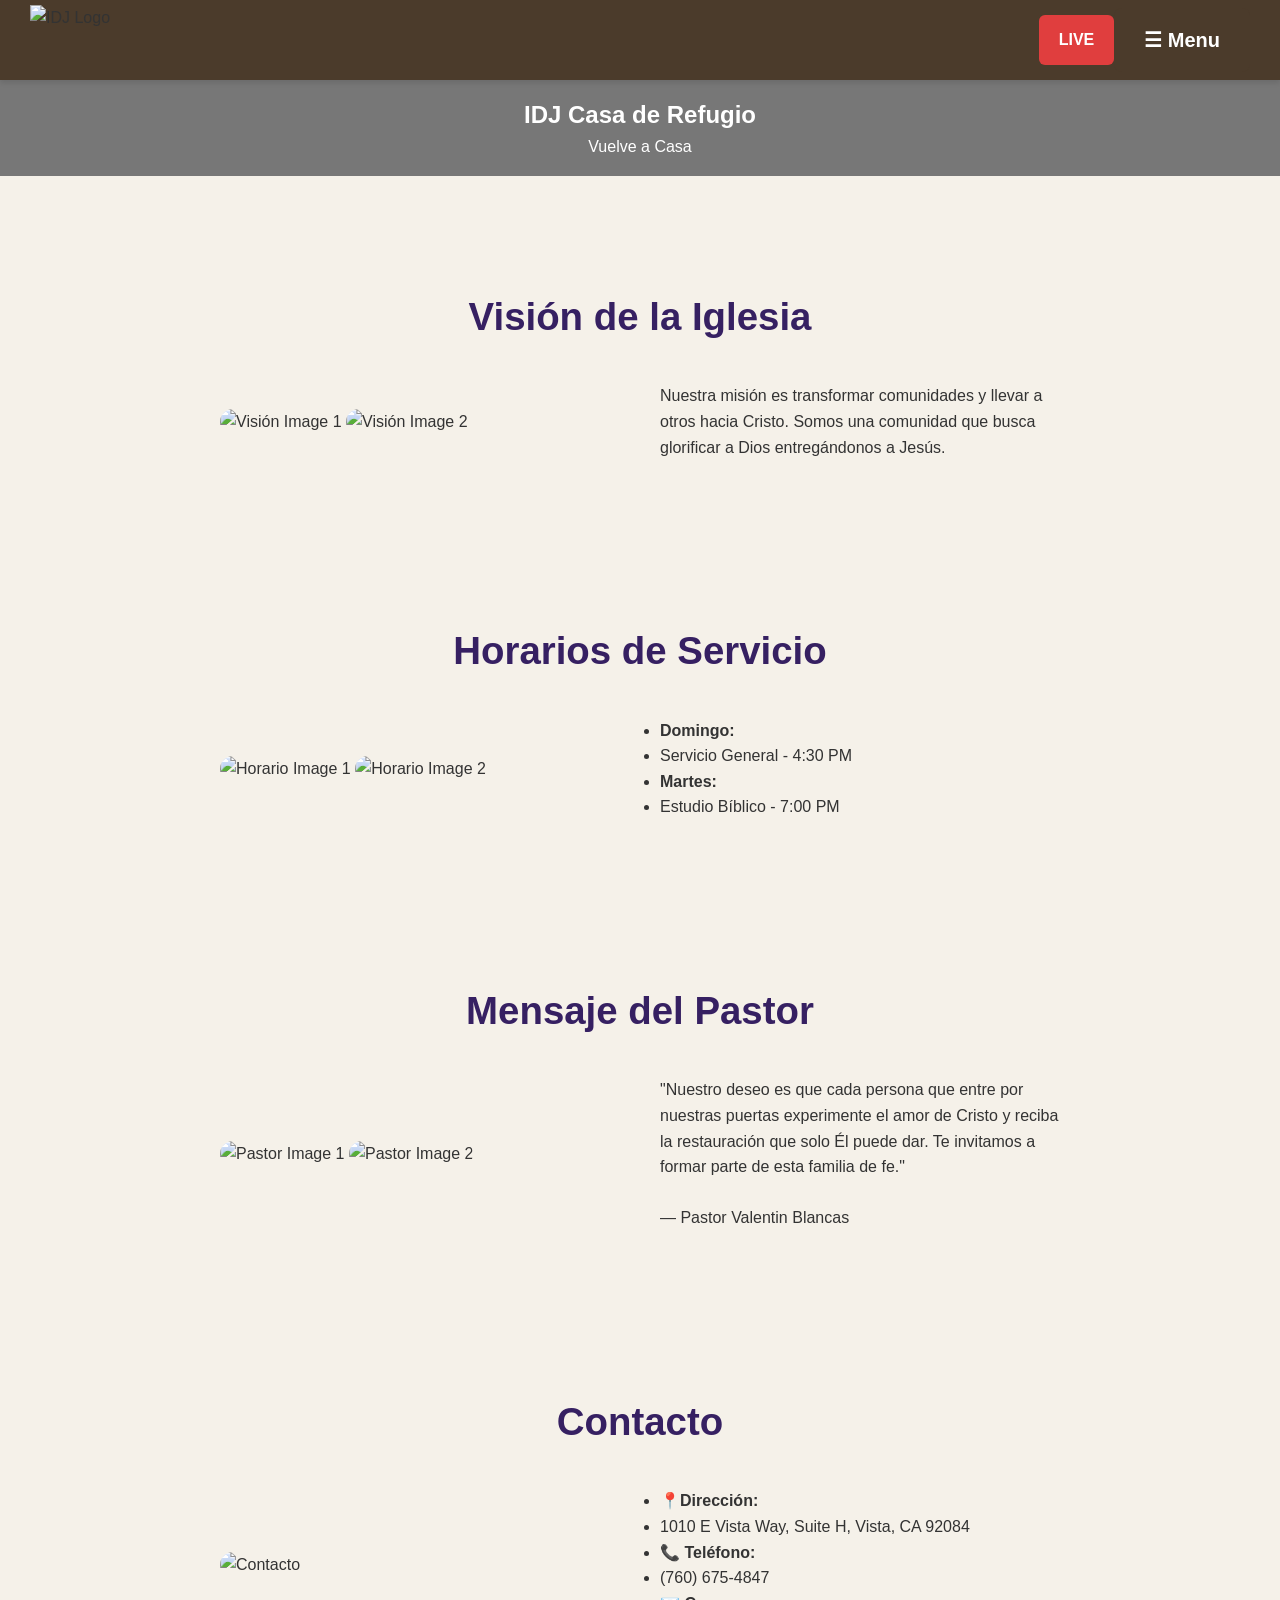
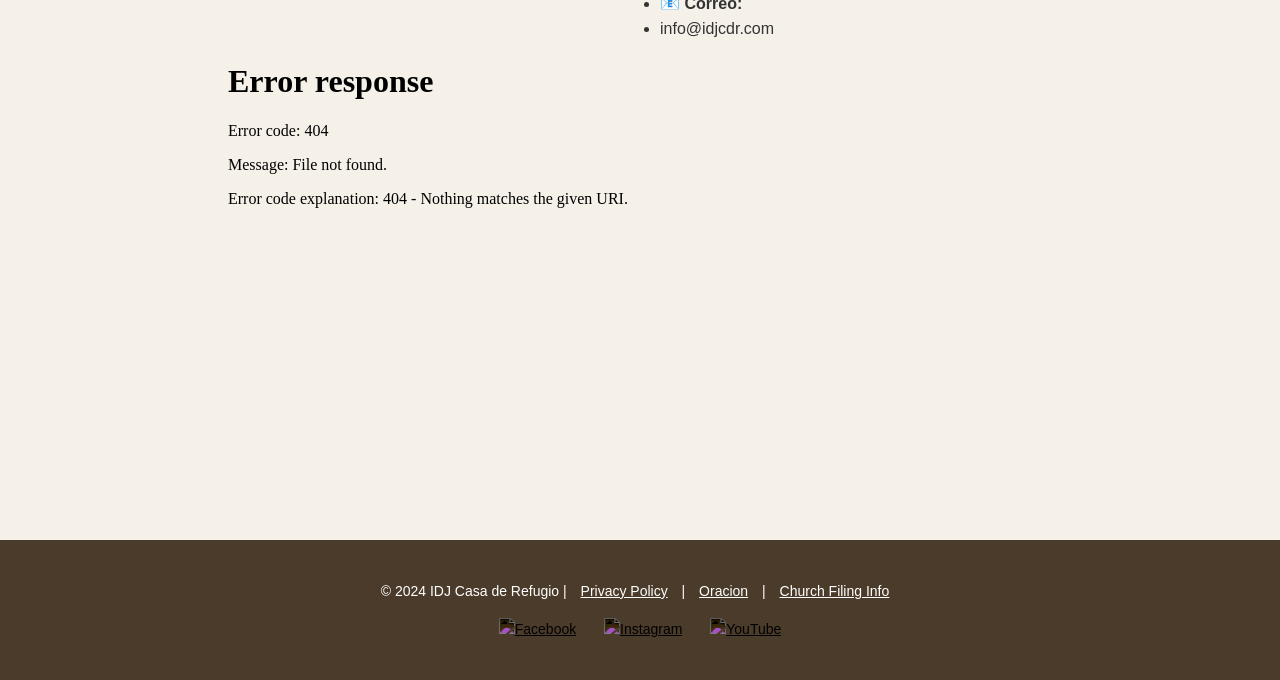
==== index.html @ 4ed1f0a4 "Add files via upload" ====
<!DOCTYPE html>
<html lang="es">
<head>
  <meta charset="UTF-8" />
  <meta name="viewport" content="width=device-width, initial-scale=1" />
  <title>Galería – IDJ Casa de Refugio</title>
  <link rel="stylesheet" href="style.css">
  <link href="https://cdn.jsdelivr.net/npm/aos@2.3.4/dist/aos.css" rel="stylesheet" />
</head>

<script src="https://cdn.jsdelivr.net/npm/aos@2.3.4/dist/aos.js"></script>
<script>
  AOS.init({
    duration: 900,
    easing: 'ease-in-out',
    once: true,
    mirror: false
  });
</script>

<body>

<div id="header"></div>


<main>
  <section data-aos="fade-up" data-aos-delay="100">
    <h2 id="vision-title">Visión de la Iglesia</h2>
    <div class="split">
      <div class="image-column">
        <img src="https://i.postimg.cc/1XV1PPK2/IMG-2987.jpg" alt="Visión Image 1" />
        <img src="https://i.postimg.cc/d1thD9jK/IMG-3439.jpg" alt="Visión Image 2" />
      </div>
      <div class="text-column">
        <p id="vision-text">Nuestra misión es transformar comunidades y llevar a otros hacia Cristo. Somos una comunidad que busca glorificar a Dios entregándonos a Jesús.</p>
      </div>
    </div>
  </section>

  <section data-aos="fade-up" data-aos-delay="200" class="reverse">
    <h2 id="schedule-title">Horarios de Servicio</h2>
    <div class="split">
      <div class="image-column">
        <img src="https://i.postimg.cc/CKvcRcpG/IMG-2541.jpg" alt="Horario Image 1" />
        <img src="https://i.postimg.cc/LsSYFSq5/IMG-3734.jpg" alt="Horario Image 2" />
      </div>
      <div class="text-column">
        <ul id="schedule-list">
          <li><strong>Domingo:</strong></li>
          <li>Servicio General - 4:30 PM</li>
          <li><strong>Martes:</strong></li> 
          <li>Estudio Bíblico - 7:00 PM</li>
        </ul>
      </div>
    </div>
  </section>

  <section data-aos="fade-up" data-aos-delay="300">
    <h2 id="pastor-message-title">Mensaje del Pastor</h2>
    <div class="split">
      <div class="image-column">
        <img src="https://i.postimg.cc/hPJ79pWD/IMG-3863.jpg" alt="Pastor Image 1" />
        <img src="https://i.postimg.cc/FKxf96cZ/IMG-3716.jpg" alt="Pastor Image 2" />
      </div>
      <div class="text-column">
        <p id="pastor-message-text">"Nuestro deseo es que cada persona que entre por nuestras puertas experimente el amor de Cristo y reciba la restauración que solo Él puede dar. Te invitamos a formar parte de esta familia de fe."<br /><br /> — Pastor Valentin Blancas</p>
      </div>
    </div>
  </section>

  <section data-aos="fade-up" data-aos-delay="400" class="reverse">
    <h2 id="contact-title">Contacto</h2>
    <div class="split">
      <div class="image-column">
        <img src="https://i.postimg.cc/MTnXwpY7/IMG-3216.jpg" alt="Contacto" />
      </div>
      <div class="text-column">
        <ul id="contact-list">
          <li><strong>📍Dirección:</strong></li>
          <li>1010 E Vista Way, Suite H, Vista, CA 92084</li>
          <li><strong>📞 Teléfono:</strong></li>
          <li>(760) 675-4847</li>
          <li><strong>📧 Correo:</strong></li> 
          <li>info@idjcdr.com</li>
        </ul>
      </div>
    </div>
    <iframe
      src=<iframe src="https://www.google.com/maps/embed?pb=!1m18!1m12!1m3!1d6676.096880989934!2d-117.23193392508612!3d33.21282627348457!2m3!1f0!2f0!3f0!3m2!1i1024!2i768!4f13.1!3m3!1m2!1s0x80dc768ef7f9b06d%3A0xd829d2dce19a35a7!2s1010%20E%20Vista%20Way%2C%20Vista%2C%20CA%2092084!5e0!3m2!1sen!2sus!4v1758744796740!5m2!1sen!2sus" width="600" height="450" style="border:0;" allowfullscreen="" loading="lazy" referrerpolicy="no-referrer-when-downgrade"></iframe>
  </section>
</main>

<div id="footer"></div>

<script src="script.js"></script>
</body>
</html>
---- style.css ----
* {
  box-sizing: border-box;
}

/* Reset and base */
* {
  box-sizing: border-box;
  margin: 0;
  padding: 0;
}

body {
  font-family: 'Segoe UI', Tahoma, Geneva, Verdana, sans-serif;
  background: #F5F1E9;
  color: #333;
  line-height: 1.6;
  min-height: 100vh;
  display: flex;
  flex-direction: column;
  justify-content: space-between;
}

a {
  color: inherit;
  text-decoration: none;
}

/* NAVIGATION */
nav {
  background: #4B3B2B;
  padding: 5px 30px;
  display: flex;
  align-items: center;
  justify-content: space-between;
  position: sticky;
  top: 0;
  z-index: 100;
  box-shadow: 0 3px 5px rgba(0, 0, 0, 0.1);
}

nav img {
  height: 70px;
  user-select: none;
}

.nav-right {
  display: flex;
  align-items: center;
  gap: 15px;
}

.live-btn {
  background-color: #e03e3e;
  color: white;
  font-weight: 600;
  font-size: 16px;
  border: none;
  border-radius: 6px;
  padding: 12px 20px;
  cursor: pointer;
  transition: background-color 0.3s ease;
  user-select: none;
  margin-left: 20px;
}

.live-btn:hover {
  background-color: #b82b2b;
}

/* Dropdown Menu */
.dropdown {
  position: relative;
}

.dropbtn {
  background-color: #4B3B2B;
  color: white;
  padding: 20px 30px;
  font-size: 20px;
  border: none;
  cursor: pointer;
  font-weight: bold;
  border-radius: 8px;
  transition: background-color 0.3s ease;
}

.dropbtn:hover {
  background-color: #4B3B2B;
}

.dropdown-content {
  max-height: 0;
  opacity: 0;
  overflow: hidden;
  pointer-events: none;
  transition: max-height 0.4s ease, opacity 0.4s ease;
  background-color: #4B3B2B;
  position: absolute;
  right: 0;
  top: 40px;
  min-width: 240px;
  border-radius: 5px;
  z-index: 1000;
}

.dropdown-content.show {
  max-height: 500px;
  opacity: 1;
  pointer-events: auto;
}

.dropdown-content a,
.dropdown-content .lang-btn {
  color: white;
  padding: 14px 20px;
  display: block;
  background: none;
  text-align: left;
  border: none;
  font-size: 16px;
  cursor: pointer;
}

.dropdown-content a:hover,
.dropdown-content .lang-btn:hover {
  background-color: #4B3B2B;
}

/* HEADER */
header {
  background: url('https://i.postimg.cc/JhPBMXVL/IMG-2586.jpg') center center / cover no-repeat;
  color: white;
  text-align: center;
  padding: 60px 40px;
  position: relative;
}

header::before {
  content: "";
  position: absolute;
  top: 0;
  left: 0;
  width: 100%;
  height: 100%;
  background-color: rgba(0, 0, 0, 0.5);
  z-index: 0;
}

header h1,
header p {
  position: relative;
  z-index: 1;
}

/* MAIN */
main {
  max-width: 900px;
  margin: 60px auto 80px;
  width: 90%;
}

section {
  padding: 50px 30px;
  margin-bottom: 60px;
  overflow: visible;
}

h2 {
  font-weight: 600;
  font-size: 2.4rem;
  margin-bottom: 36px;
  color: #362062;
  text-align: center;
}

/* Split layout */
.split {
  display: flex;
  gap: 40px;
  align-items: center;
  flex-wrap: wrap;
  justify-content: center;
}

.split.reverse {
  flex-direction: row-reverse;
}

.image-column,
.text-column {
  flex: 1 1 280px;
  min-width: 280px;
}

.image-column img {
  width: 100%;
  border-radius: 16px;
  transition: transform 0.3s ease;
}

.image-column img:hover {
  transform: scale(1.04) translateY(-6px);
  box-shadow: 0 14px 30px rgba(0, 0, 0, 0.15);
  z-index: 10;
}

/* CONTACT IFRAME */
iframe {
  border-radius: 12px;
  border: none;
  width: 100%;
  height: 300px;
}

.section {
  max-width: 1200px;
  margin: auto;
  padding: 40px 20px;
  text-align: center;
}

/* FOOTER */
footer {
  background: #4B3B2B;
  color: white;
  text-align: center;
  padding: 40px 20px;
  font-size: 14px;
}

footer p {
  margin-bottom: 16px;
}

footer a {
  color: white;
  text-decoration: underline;
  margin: 0 10px;
  font-weight: 500;
}

.social-icons a {
  display: inline-block;
  margin: 0 12px;
  filter: invert(1);
  transition: filter 0.3s ease;
}

.social-icons a:hover {
  filter: invert(0.7) sepia(0.3);
}

.social-icons img {
  width: 28px;
  height: 28px;
}

/* Responsive nav dropdown for mobile */
@media (max-width: 760px) {
  nav {
    padding: 15px 20px;
  }

  .nav-right {
    gap: 10px;
  }

  .dropbtn {
    padding: 10px 18px;
    font-size: 16px;
  }

  .dropdown-content {
    min-width: 180px;
  }

  main {
    margin: 40px auto 60px;
    width: 95%;
  }

  .split {
    flex-direction: column !important;
  }
}

/* Popup styles */
    #popupOverlay {
      display: none; /* Hidden by default */
      position: fixed;
      top: 0; left: 0;
      width: 100vw;
      height: 100vh;
      background-color: rgba(0,0,0,0.6);
      z-index: 1100;
      justify-content: center;
      align-items: center;
    }

    #popupContent {
      position: relative;
      background: white;
      border-radius: 12px;
      max-width: 90vw;
      max-height: 90vh;
      box-shadow: 0 8px 20px rgba(0,0,0,0.5);
      overflow: hidden;
    }

    #popupContent img {
      display: block;
      max-width: 100%;
      max-height: 80vh;
      border-radius: 12px;
      user-select: none;
    }

    #popupCloseBtn {
      position: absolute;
      top: 8px;
      right: 12px;
      font-size: 28px;
      font-weight: bold;
      color: #333;
      cursor: pointer;
      background: transparent;
      border: none;
      user-select: none;
      line-height: 1;
    }

    #popupCloseBtn:hover {
      color: #e03e3e;
    }

    /* MOBILE-FRIENDLY IMAGES & LAYOUT FIX */
@media (max-width: 768px) {
  .image-column img {
    width: 100%;
    height: auto;
    max-width: 100%;
    display: block;
    margin: 0 auto;
  }

  .split {
    flex-direction: column !important;
    gap: 20px;
  }

  header {
    padding: 40px 20px;
    background-position: center top;
  }

  section {
    padding: 30px 15px;
  }

  h2 {
    font-size: 1.8rem;
  }
}



/* Ensure full-page elements don't cause overflow */
* {
  box-sizing: border-box;
}

body {
  margin: 0;
  padding: 0;
  overflow-x: hidden;
  font-family: sans-serif;
}

/* Make sure the section fits on small screens */
.section {
  padding: 1rem;
  max-width: 100%;
}

/* Header styles */
header {
  text-align: center;
  padding: 1rem;
  background-color: #f0f0f0;
}

header h1 {
  font-size: 1.5rem;
  margin: 0;
}


/* Responsive image styles */
.gallery img {
  width: 100%;
  height: auto;
  border-radius: 6px;
  display: block;
  object-fit: cover;
}

.event-gallery {
  display: grid;
  grid-template-columns: repeat(auto-fit, minmax(120px, 1fr));
  gap: 10px;
  max-width: 100%;
  padding: 0;
  margin: 0 auto;
}

.event-gallery img {
  width: 100%;
  height: auto;
  border-radius: 6px;
  display: block;
  object-fit: cover;
}


/* Lightbox container */
.lightbox {
  display: none;
  position: fixed;
  z-index: 999;
  top: 0; left: 0;
  width: 100%;
  height: 100%;
  background-color: rgba(0,0,0,0.8);
  justify-content: center;
  align-items: center;
}

/* The full-size image */
.lightbox-img {
  max-width: 90%;
  max-height: 90%;
  border-radius: 10px;
  box-shadow: 0 0 10px #fff;
}

/* Close button */
.lightbox-close {
  position: absolute;
  top: 20px;
  right: 30px;
  font-size: 2rem;
  color: white;
  cursor: pointer;
  z-index: 1000;
}

.gallery {
  display: grid;
  grid-template-columns: repeat(auto-fit, minmax(250px, 1fr));
  gap: 20px;
  max-width: 1200px;
  margin: 0 auto;
  padding: 20px;
}
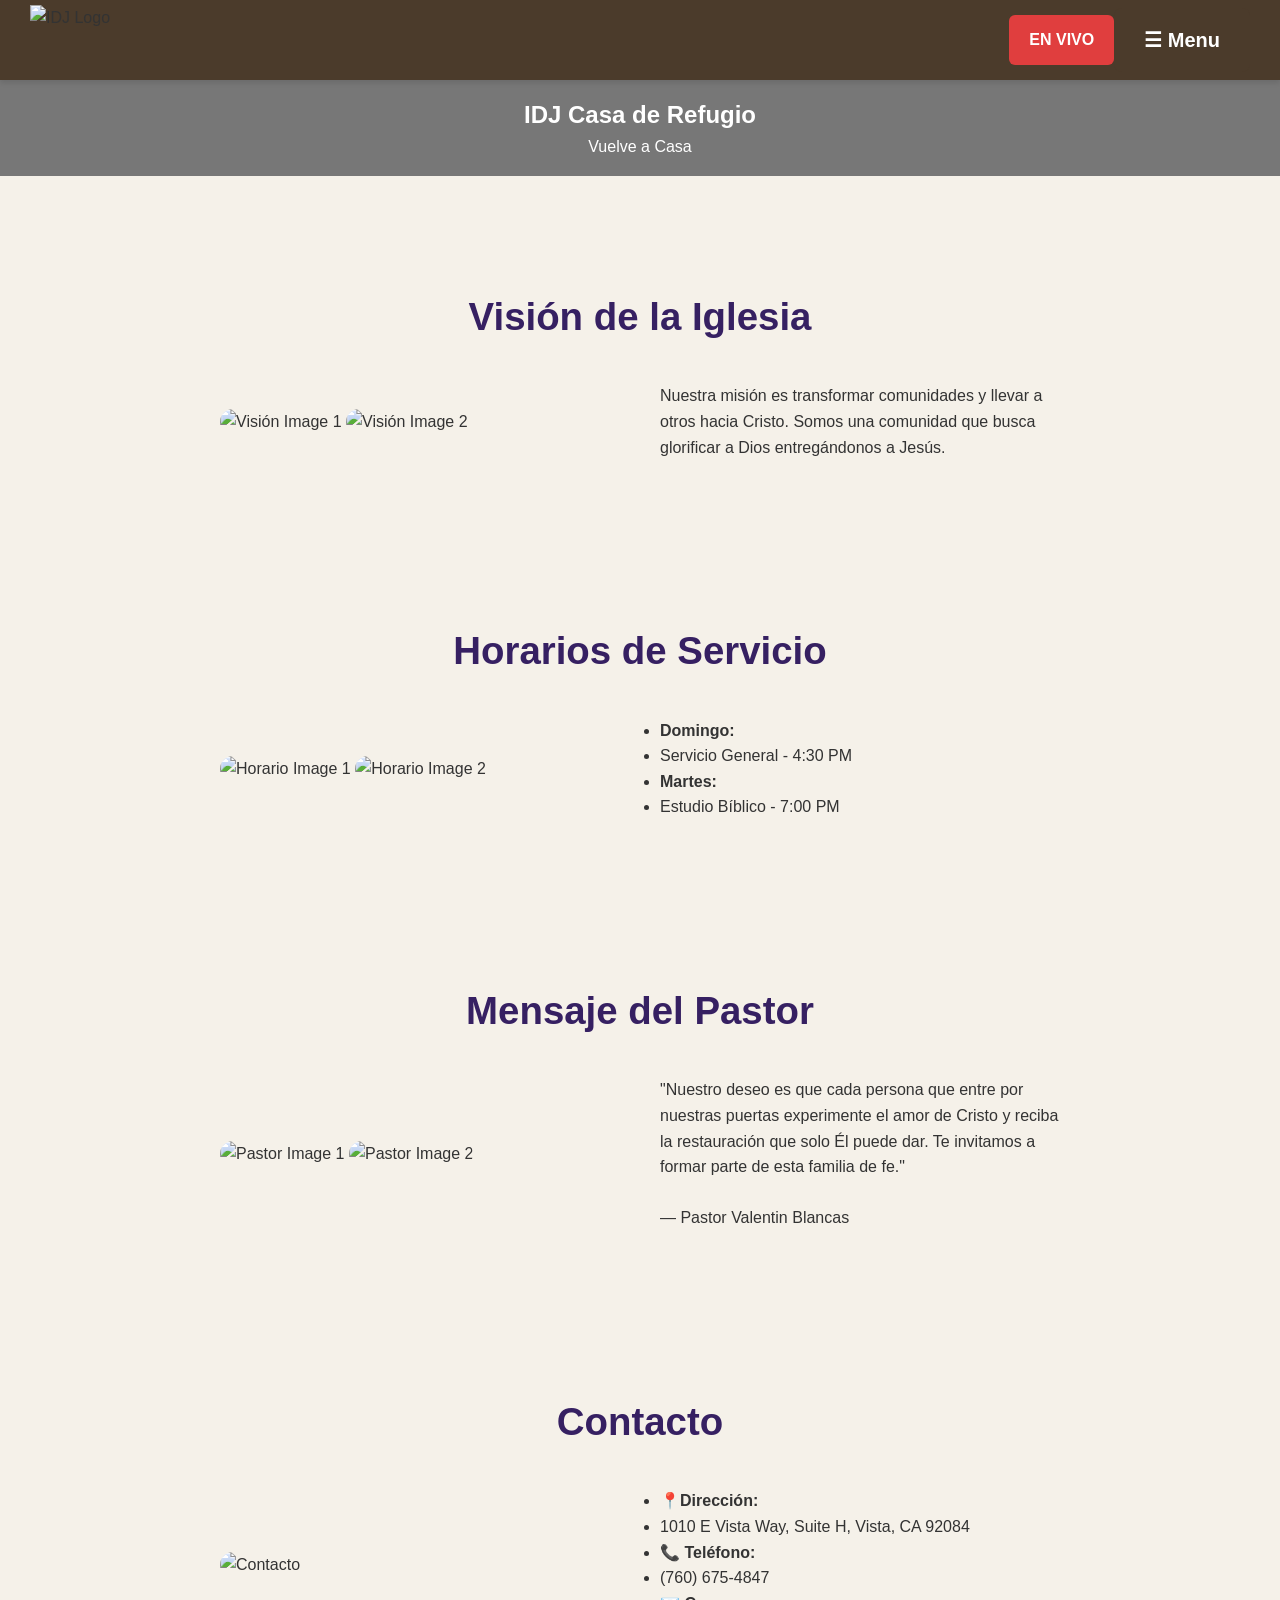
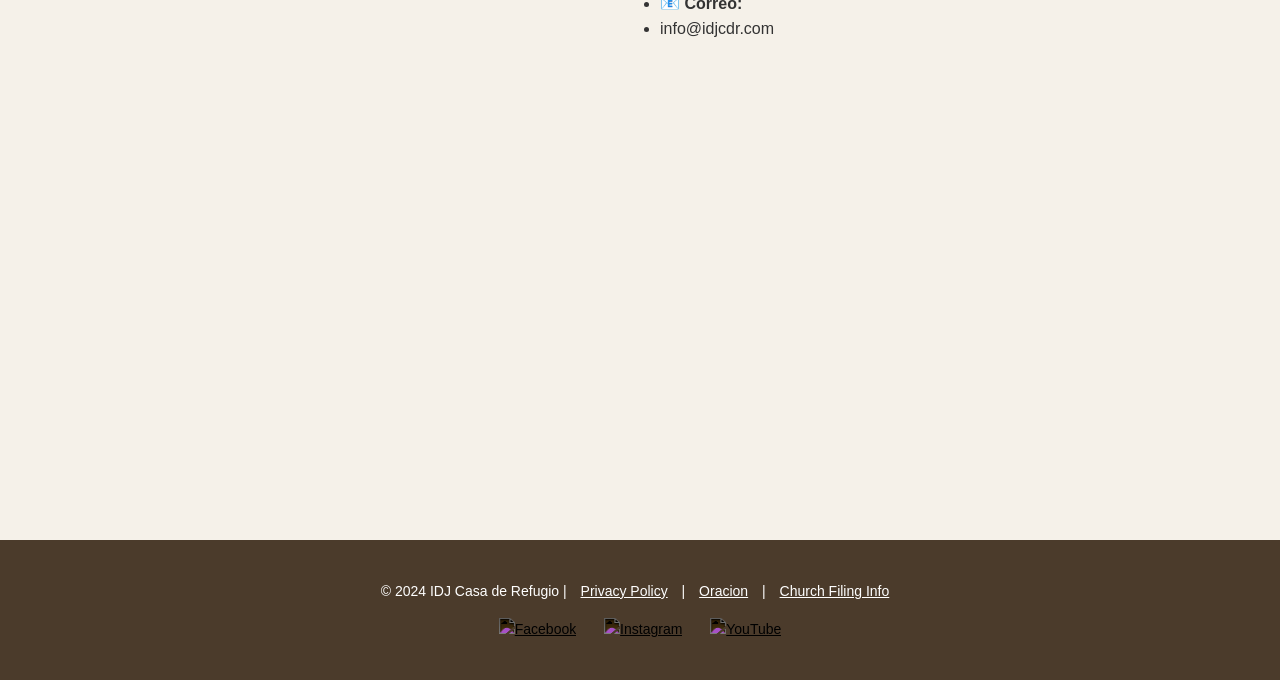
==== commit 27c8e4ba: "Update index.html" ====
--- a/index.html
+++ b/index.html
@@ -86,8 +86,12 @@
       </div>
     </div>
     <iframe
-      src=<iframe src="https://www.google.com/maps/embed?pb=!1m18!1m12!1m3!1d6676.096880989934!2d-117.23193392508612!3d33.21282627348457!2m3!1f0!2f0!3f0!3m2!1i1024!2i768!4f13.1!3m3!1m2!1s0x80dc768ef7f9b06d%3A0xd829d2dce19a35a7!2s1010%20E%20Vista%20Way%2C%20Vista%2C%20CA%2092084!5e0!3m2!1sen!2sus!4v1758744796740!5m2!1sen!2sus" width="600" height="450" style="border:0;" allowfullscreen="" loading="lazy" referrerpolicy="no-referrer-when-downgrade"></iframe>
-  </section>
+        src="https://www.google.com/maps/embed?pb=!1m18!1m12!1m3!1d6676.096880989939!2d-117.2319339254702!3d33.212826273484524!2m3!1f0!2f0!3f0!3m2!1i1024!2i768!4f13.1!3m3!1m2!1s0x80dc768ef7f9b06d%3A0xd829d2dce19a35a7!2s1010%20E%20Vista%20Way%2C%20Vista%2C%20CA%2092084!5e0!3m2!1sen!2sus!4v1759000448312!5m2!1sen!2sus"
+        loading="lazy"
+        allowfullscreen
+        referrerpolicy="no-referrer-when-downgrade"
+        title="IDJ Casa de Refugio Location"
+      ></iframe>
 </main>
 
 <div id="footer"></div>
--- a/style.css
+++ b/style.css
@@ -462,3 +462,6 @@
   margin: 0 auto;
   padding: 20px;
 }
+
+
+
